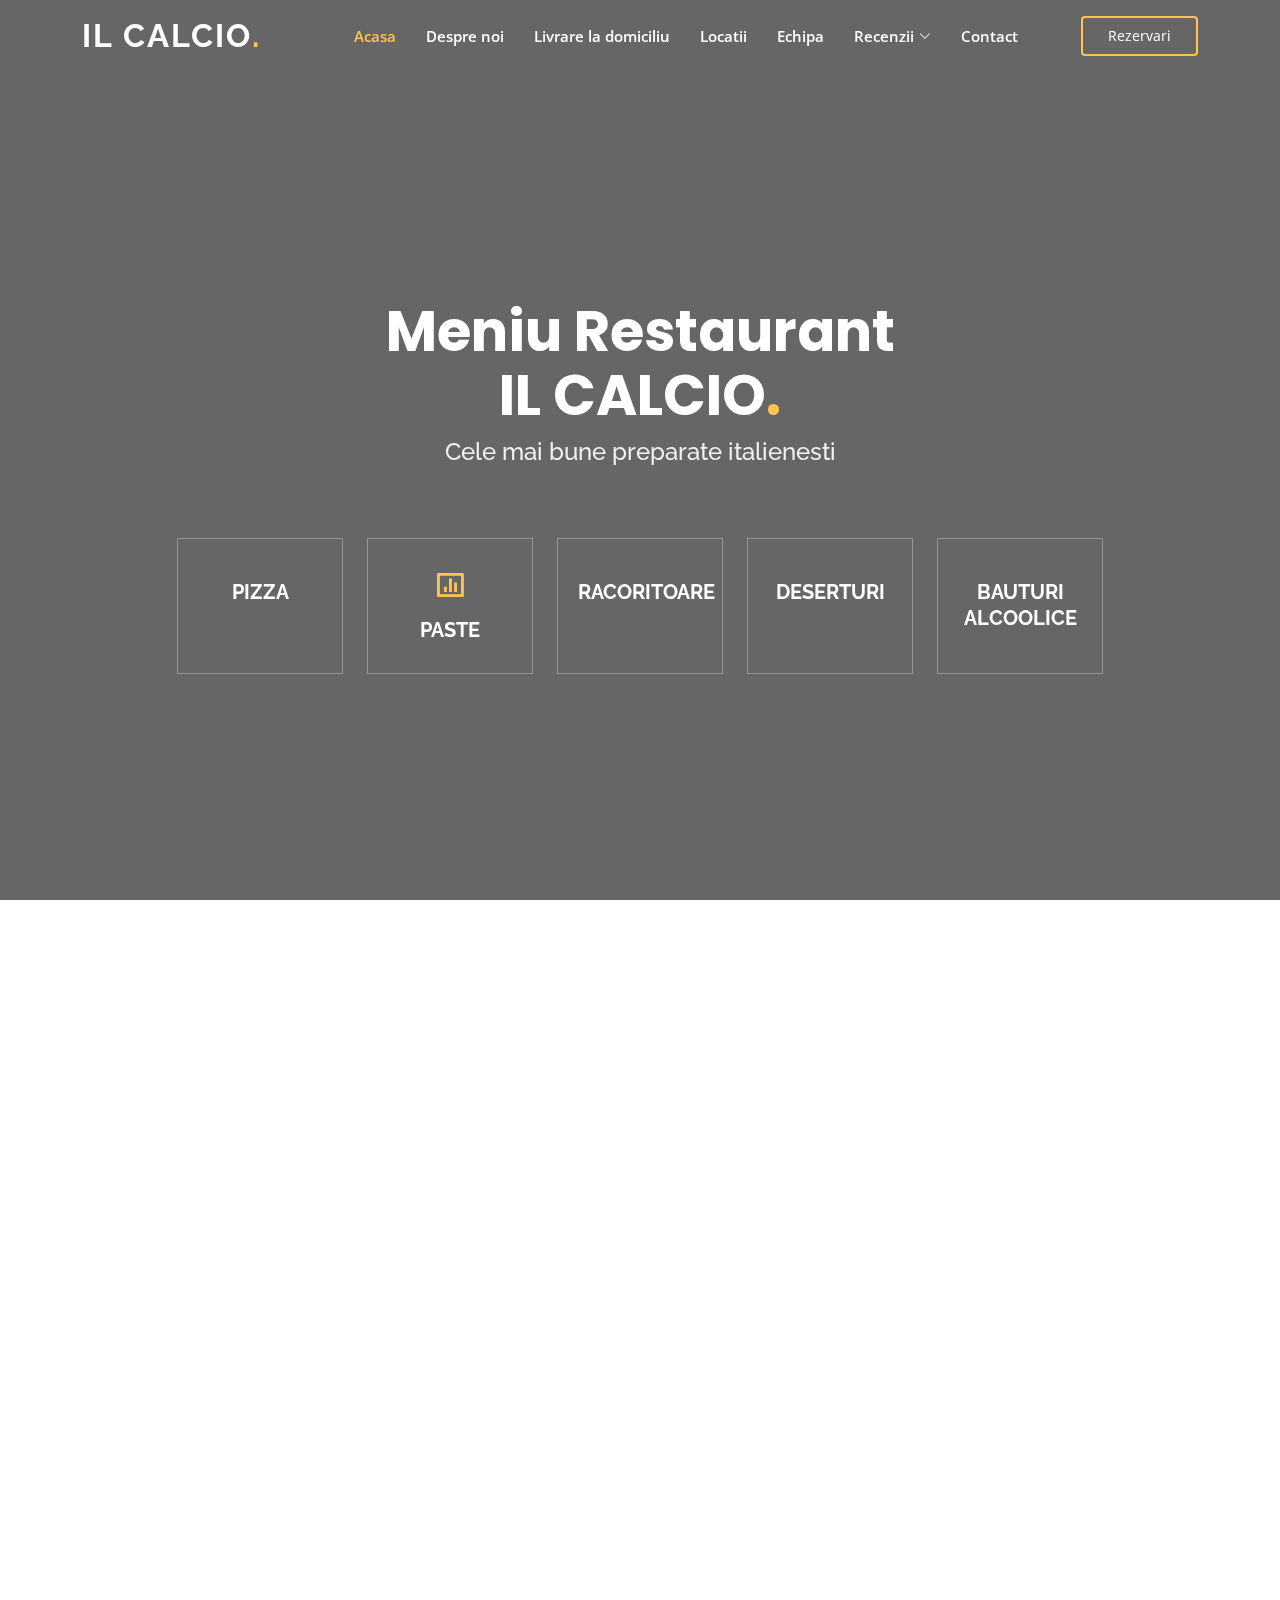
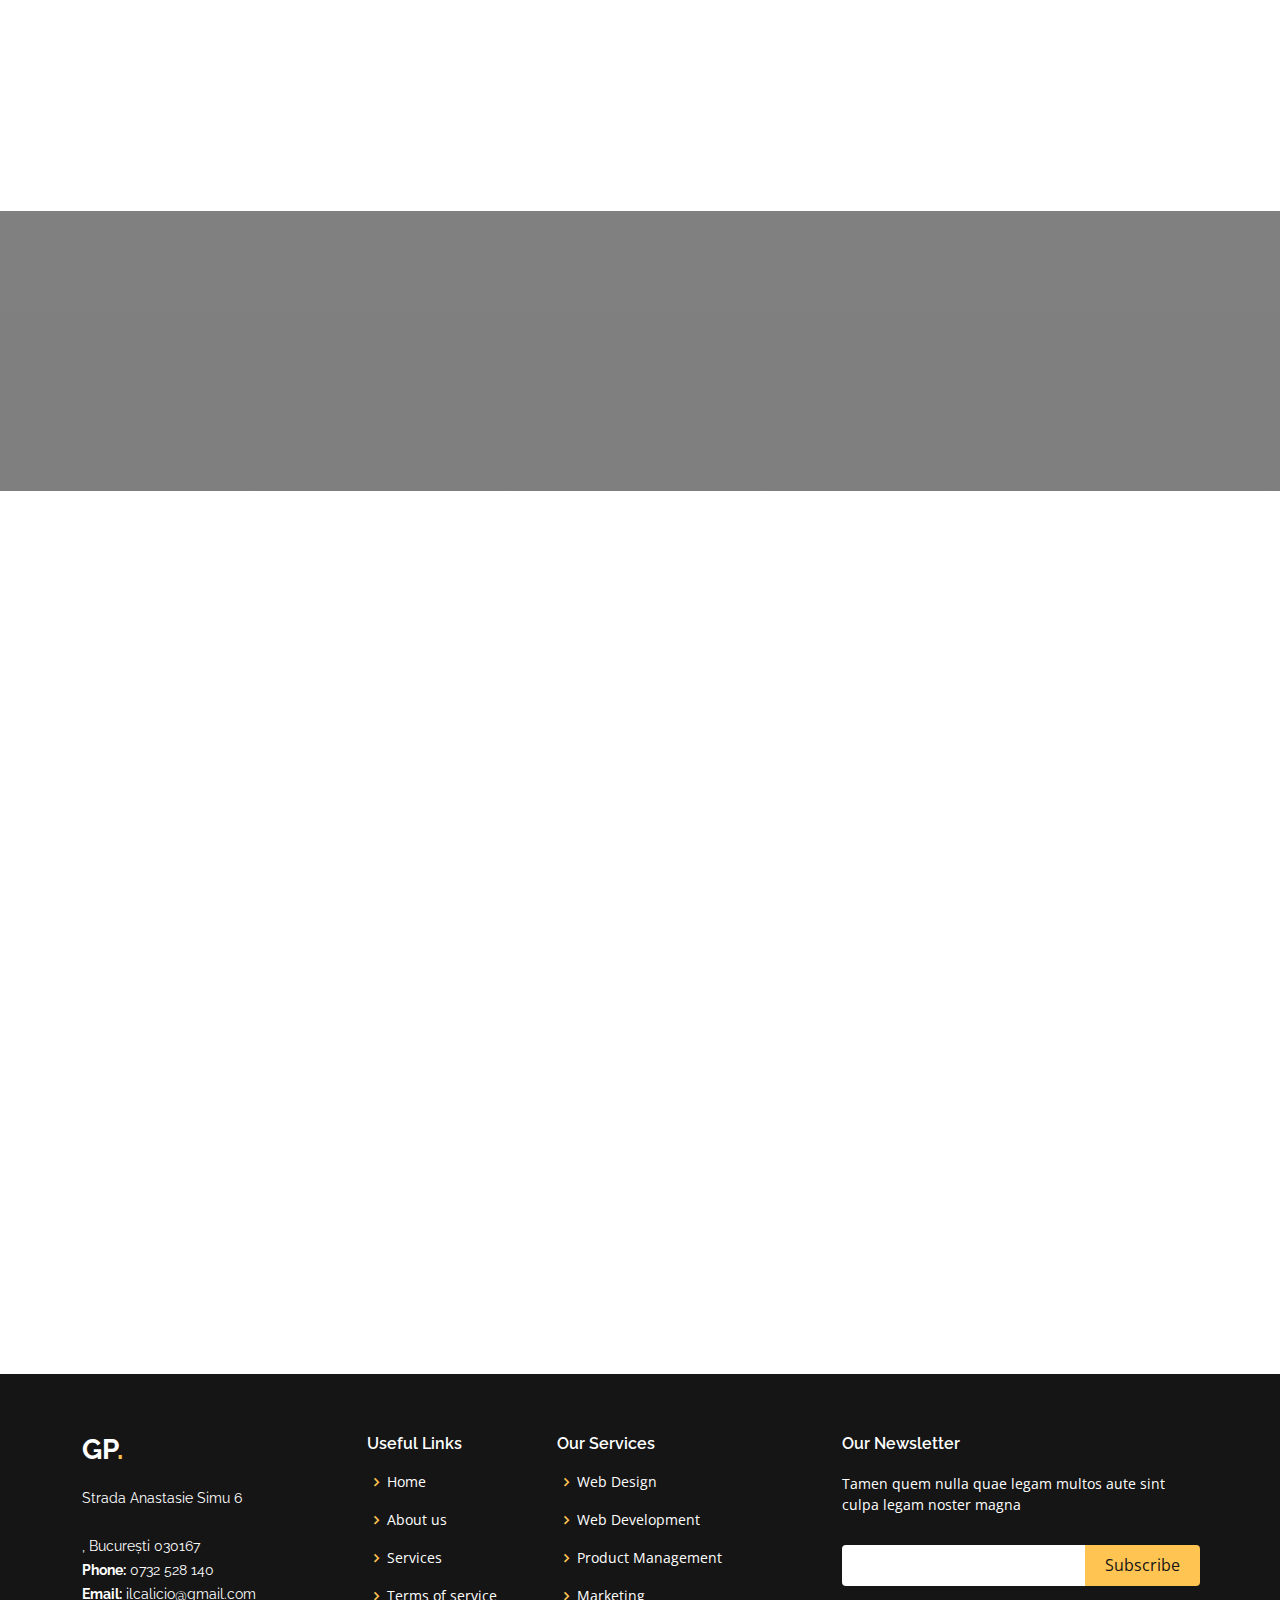
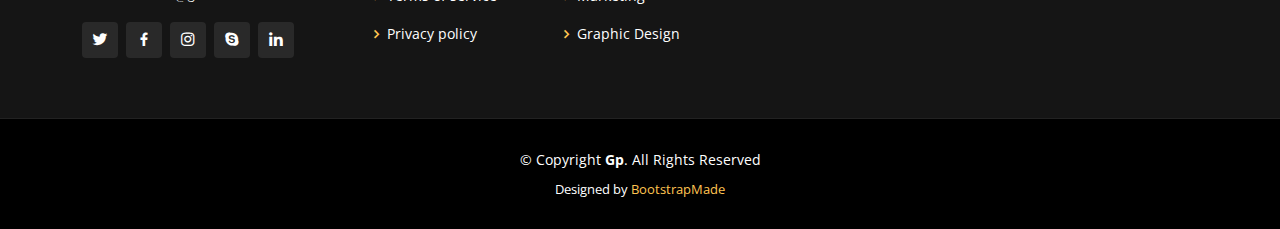
==== index.html @ a925abbf "dsvf" ====
<!DOCTYPE html>
<html lang="en">

<head>
  <meta charset="utf-8">
  <meta content="width=device-width, initial-scale=1.0" name="viewport">

  <title>Gp Bootstrap Template - Index</title>
  <meta content="" name="description">
  <meta content="" name="keywords">

  <!-- Favicons -->
  <link href="assets/img/favicon.png" rel="icon">
  <link href="assets/img/apple-touch-icon.png" rel="apple-touch-icon">

  <!-- Google Fonts -->
  <link href="https://fonts.googleapis.com/css?family=Open+Sans:300,300i,400,400i,600,600i,700,700i|Raleway:300,300i,400,400i,500,500i,600,600i,700,700i|Poppins:300,300i,400,400i,500,500i,600,600i,700,700i" rel="stylesheet">

  <!-- Vendor CSS Files -->
  <link href="assets/vendor/aos/aos.css" rel="stylesheet">
  <link href="assets/vendor/bootstrap/css/bootstrap.min.css" rel="stylesheet">
  <link href="assets/vendor/bootstrap-icons/bootstrap-icons.css" rel="stylesheet">
  <link href="assets/vendor/boxicons/css/boxicons.min.css" rel="stylesheet">
  <link href="assets/vendor/glightbox/css/glightbox.min.css" rel="stylesheet">
  <link href="assets/vendor/remixicon/remixicon.css" rel="stylesheet">
  <link href="assets/vendor/swiper/swiper-bundle.min.css" rel="stylesheet">
  <link rel="stylesheet" href="https://cdnjs.cloudflare.com/ajax/libs/font-awesome/6.4.0/css/all.min.css" integrity="sha512-iecdLmaskl7CVkqkXNQ/ZH/XLlvWZOJyj7Yy7tcenmpD1ypASozpmT/E0iPtmFIB46ZmdtAc9eNBvH0H/ZpiBw==" crossorigin="anonymous" referrerpolicy="no-referrer" />
  <!-- Template Main CSS File -->
  <link href="assets/css/style.css" rel="stylesheet">

  <!-- =======================================================
  * Template Name: Gp
  * Updated: Mar 10 2023 with Bootstrap v5.2.3
  * Template URL: https://bootstrapmade.com/gp-free-multipurpose-html-bootstrap-template/
  * Author: BootstrapMade.com
  * License: https://bootstrapmade.com/license/
  ======================================================== -->
</head>

<body>

  <!-- ======= Header ======= -->
  <header id="header" class="fixed-top ">
    <div class="container d-flex align-items-center justify-content-lg-between">

      <h1 class="logo me-auto me-lg-0"><a href="index.html">IL calcio<span>.</span></a></h1>
      <!-- Uncomment below if you prefer to use an image logo -->
      <!-- <a href="index.html" class="logo me-auto me-lg-0"><img src="assets/img/logo.png" alt="" class="img-fluid"></a>-->

      <nav id="navbar" class="navbar order-last order-lg-0">
        <ul>
          <li><a class="nav-link scrollto active" href="#hero">Acasa</a></li>
          <li><a class="nav-link scrollto" href="#about">Despre noi</a></li>
          <li><a class="nav-link scrollto" href="#services">Livrare la domiciliu</a></li>
          <li><a class="nav-link scrollto " href="#portfolio">Locatii</a></li>
          <li><a class="nav-link scrollto" href="#team">Echipa</a></li>
          <li class="dropdown"><a href="#"><span>Recenzii</span> <i class="bi bi-chevron-down"></i></a>
            <ul>
              <li><a href="#">Drop Down 1</a></li>
              <li class="dropdown"><a href="#"><span>Deep Drop Down</span> <i class="bi bi-chevron-right"></i></a>
                <ul>
                  <li><a href="#">Deep Drop Down 1</a></li>
                  <li><a href="#">Deep Drop Down 2</a></li>
                  <li><a href="#">Deep Drop Down 3</a></li>
                  <li><a href="#">Deep Drop Down 4</a></li>
                  <li><a href="#">Deep Drop Down 5</a></li>
                </ul>
              </li>
              <li><a href="#">Drop Down 2</a></li>
              <li><a href="#">Drop Down 3</a></li>
              <li><a href="#">Drop Down 4</a></li>
            </ul>
          </li>
          <li><a class="nav-link scrollto" href="#contact">Contact</a></li>
        </ul>
        <i class="bi bi-list mobile-nav-toggle"></i>
      </nav><!-- .navbar -->

      <a href="#about" class="get-started-btn scrollto">Rezervari</a>

    </div>
  </header><!-- End Header -->

  <!-- ======= Hero Section ======= -->
  <section id="hero" class="d-flex align-items-center justify-content-center">
    <div class="container" data-aos="fade-up">

      <div class="row justify-content-center" data-aos="fade-up" data-aos-delay="150">
        <div class="col-xl-6 col-lg-8">
          <h1>Meniu Restaurant IL CALCIO<span>.</span></h1>
          <h2>Cele mai bune preparate italienesti</h2>
        </div>
      </div>

      <div class="row gy-4 mt-5 justify-content-center" data-aos="zoom-in" data-aos-delay="250">
        <div class="col-xl-2 col-md-4">
          <div class="icon-box">
            <i class="fa-solid fa-pizza-slice"></i>
            <h3><a href="">PIZZA</a></h3>
          </div>
        </div>
        <div class="col-xl-2 col-md-4">
          <div class="icon-box">
            <i class="ri-bar-chart-box-line"></i>
            <h3><a href="">PASTE</a></h3>
          </div>
        </div>
        <div class="col-xl-2 col-md-4">
          <div class="icon-box">
            <i class="fas fa-glass-cheers"></i>
            <h3><a href="">RACORITOARE</a></h3>
          </div>
        </div>
        <div class="col-xl-2 col-md-4">
          <div class="icon-box">
            <i class="fa-solid fa-cake-slice"></i>
            <h3><a href="">DESERTURI</a></h3>
          </div>
        </div>
        <div class="col-xl-2 col-md-4">
          <div class="icon-box">
            <i class="fas fa-cocktail"></i>
            <h3><a href="">BAUTURI ALCOOLICE</a></h3>
          </div>
        </div>
      </div>

    </div>
  </section><!-- End Hero -->

  <main id="main">

    <!-- ======= About Section ======= -->
    <section id="about" class="about">
      <div class="container" data-aos="fade-up">

        <div class="row">
          <div class="col-lg-6 order-1 order-lg-2" data-aos="fade-left" data-aos-delay="100">
            <img src="https://trattoriailcalcio.com/wp-content/uploads/2014/09/cafe_lounge1.jpg" class="img-fluid" alt="">
          </div>
          <div class="col-lg-6 pt-4 pt-lg-0 order-2 order-lg-1 content" data-aos="fade-right" data-aos-delay="100">
            <h3>Cele mai gustoase preparate din zona Herastrau</h3>
            <p class="fst-italic">
              Lorem ipsum dolor sit amet, consectetur adipiscing elit, sed do eiusmod tempor incididunt ut labore et dolore
              magna aliqua.
            </p>
            <ul>
              <li><i class="ri-check-double-line"></i> 35 de Feluri de Paste.</li>
              <li><i class="ri-check-double-line"></i> Cei mai politicosi ospatari.</li>
              <li><i class="ri-check-double-line"></i> Cea mai variata gama de bauturi</li>
            </ul>
            <p>
              Va asteptam cu mare drag in fiecare zi incepand cu ora 8:00
            </p>
          </div>
        </div>

      </div>
    </section><!-- End About Section -->

 

    <!-- ======= Features Section ======= -->
    <section id="features" class="features">
      <div class="container" data-aos="fade-up">

        <div class="row">
          <div class="image col-lg-6" style='background-image: url("https://savoriurbane.com/wp-content/uploads/2017/08/Spaghete-carbonara-reteta-autentica-italiana-originala-savori-urbane.jpg");' data-aos="fade-right"></div>
          <div class="col-lg-6" data-aos="fade-left" data-aos-delay="100">
            <div class="icon-box mt-5 mt-lg-0" data-aos="zoom-in" data-aos-delay="150">
              <i class="bx bx-receipt"></i>
              <h4>Paste Carbonara</h4>
              <p>Pene, Ou, Parmezan, Bacon</p>
            </div>
            <div class="icon-box mt-5" data-aos="zoom-in" data-aos-delay="150">
              <i class="bx bx-cube-alt"></i>
              <h4>Paste Bolognese</h4>
              <p>Spaghete, carne tocata mix porc+vita, sos de rosii, Parmezan>
            <div class="icon-box mt-5" data-aos="zoom-in" data-aos-delay="150">
              <i class="bx bx-images"></i>
              <h4>Paste Alfredo</h4>
              <p>Penne, smantana de gatit, crema de branza, Parmezan, Piept de pui>
            <div class="icon-box mt-5" data-aos="zoom-in" data-aos-delay="150">
              <i class="bx bx-shield"></i>
              <h4>Paste cu sos Pesto</h4>
              <p>Spaghete, Busuioc, Ierburi aromatice, ulei de masline, Parmezan>
          </div>
        </div>

      </div>
    </section><!-- End Features Section -->

    
    <!-- ======= Cta Section ======= -->
    <section id="cta" class="cta">
      <div class="container" data-aos="zoom-in">

        <div class="text-center">
          <h3>Paste gustoase si satioase</h3>
          <p> Va asteptam la restaurantul nostru de la adresa Strada Anastasie Simu 6 sau sa ne incerci preparatele livrate la domiciliu sunand la numarul 0732 528 140</p>
          <a class="cta-btn" href="#">REZERVA ACUM</a>
        </div>

      </div>
    </section><!-- End Cta Section -->

  

    <!-- ==


 

    <!-- ======= Contact Section ======= -->
    <section id="contact" class="contact">
      <div class="container" data-aos="fade-up">

        <div class="section-title">
          <h2>Contact</h2>
          <p>Contact Us</p>
        </div>

        <div>
          <iframe src="https://www.google.com/maps/embed?pb=!1m18!1m12!1m3!1d2846.5831454081376!2d26.082509576640803!3d44.48271669838654!2m3!1f0!2f0!3f0!3m2!1i1024!2i768!4f13.1!3m3!1m2!1s0x40b203f4549eb6eb%3A0x569eb90325eda021!2sIl%20Calcio!5e0!3m2!1sro!2sro!4v1684327018100!5m2!1sro!2sro" width="100%" height="270" style="border:0;" allowfullscreen="" loading="lazy" referrerpolicy="no-referrer-when-downgrade"></iframe>
       
        </div>

        <div class="row mt-5">

          <div class="col-lg-4">
            <div class="info">
              <div class="address">
                <i class="bi bi-geo-alt"></i>
                <h4>Locatia:</h4>
                <p>Anastasie Simu 6, Bucuresti 030 1367</p>
              </div>

              <div class="Ilcalicio@gmail.com">
                <i class="bi bi-envelope"></i>
                <h4>Email:</h4>
                <p>info@example.com</p>
              </div>

              <div class="phone">
                <i class="bi bi-phone"></i>
                <h4>Call:</h4>
                <p>+1 5589 55488 55s</p>
              </div>

            </div>

          </div>

          <div class="col-lg-8 mt-5 mt-lg-0">

            <form action="forms/contact.php" method="post" role="form" class="php-email-form">
              <div class="row">
                <div class="col-md-6 form-group">
                  <input type="text" name="name" class="form-control" id="name" placeholder="Your Name" required>
                </div>
                <div class="col-md-6 form-group mt-3 mt-md-0">
                  <input type="email" class="form-control" name="email" id="email" placeholder="Your Email" required>
                </div>
              </div>
              <div class="form-group mt-3">
                <input type="text" class="form-control" name="subject" id="subject" placeholder="Subject" required>
              </div>
              <div class="form-group mt-3">
                <textarea class="form-control" name="message" rows="5" placeholder="Message" required></textarea>
              </div>
              <div class="my-3">
                <div class="loading">Loading</div>
                <div class="error-message"></div>
                <div class="sent-message">Your message has been sent. Thank you!</div>
              </div>
              <div class="text-center"><button type="submit">Send Message</button></div>
            </form>

          </div>

        </div>

      </div>
    </section><!-- End Contact Section -->

  </main><!-- End #main -->

  <!-- ======= Footer ======= -->
  <footer id="footer">
    <div class="footer-top">
      <div class="container">
        <div class="row">

          <div class="col-lg-3 col-md-6">
            <div class="footer-info">
              <h3>Gp<span>.</span></h3>
              <p>
                Strada Anastasie Simu 6<br>
               <br>, București 030167<br>
                <strong>Phone:</strong> 0732 528 140<br>
                <strong>Email:</strong> ilcalicio@gmail.com<br>
              </p>
              <div class="social-links mt-3">
                <a href="#" class="twitter"><i class="bx bxl-twitter"></i></a>
                <a href="#" class="facebook"><i class="bx bxl-facebook"></i></a>
                <a href="#" class="instagram"><i class="bx bxl-instagram"></i></a>
                <a href="#" class="google-plus"><i class="bx bxl-skype"></i></a>
                <a href="#" class="linkedin"><i class="bx bxl-linkedin"></i></a>
              </div>
            </div>
          </div>

          <div class="col-lg-2 col-md-6 footer-links">
            <h4>Useful Links</h4>
            <ul>
              <li><i class="bx bx-chevron-right"></i> <a href="#">Home</a></li>
              <li><i class="bx bx-chevron-right"></i> <a href="#">About us</a></li>
              <li><i class="bx bx-chevron-right"></i> <a href="#">Services</a></li>
              <li><i class="bx bx-chevron-right"></i> <a href="#">Terms of service</a></li>
              <li><i class="bx bx-chevron-right"></i> <a href="#">Privacy policy</a></li>
            </ul>
          </div>

          <div class="col-lg-3 col-md-6 footer-links">
            <h4>Our Services</h4>
            <ul>
              <li><i class="bx bx-chevron-right"></i> <a href="#">Web Design</a></li>
              <li><i class="bx bx-chevron-right"></i> <a href="#">Web Development</a></li>
              <li><i class="bx bx-chevron-right"></i> <a href="#">Product Management</a></li>
              <li><i class="bx bx-chevron-right"></i> <a href="#">Marketing</a></li>
              <li><i class="bx bx-chevron-right"></i> <a href="#">Graphic Design</a></li>
            </ul>
          </div>

          <div class="col-lg-4 col-md-6 footer-newsletter">
            <h4>Our Newsletter</h4>
            <p>Tamen quem nulla quae legam multos aute sint culpa legam noster magna</p>
            <form action="" method="post">
              <input type="email" name="email"><input type="submit" value="Subscribe">
            </form>

          </div>

        </div>
      </div>
    </div>

    <div class="container">
      <div class="copyright">
        &copy; Copyright <strong><span>Gp</span></strong>. All Rights Reserved
      </div>
      <div class="credits">
        <!-- All the links in the footer should remain intact. -->
        <!-- You can delete the links only if you purchased the pro version. -->
        <!-- Licensing information: https://bootstrapmade.com/license/ -->
        <!-- Purchase the pro version with working PHP/AJAX contact form: https://bootstrapmade.com/gp-free-multipurpose-html-bootstrap-template/ -->
        Designed by <a href="https://bootstrapmade.com/">BootstrapMade</a>
      </div>
    </div>
  </footer><!-- End Footer -->

  <div id="preloader"></div>
  <a href="#" class="back-to-top d-flex align-items-center justify-content-center"><i class="bi bi-arrow-up-short"></i></a>

  <!-- Vendor JS Files -->
  <script src="assets/vendor/purecounter/purecounter_vanilla.js"></script>
  <script src="assets/vendor/aos/aos.js"></script>
  <script src="assets/vendor/bootstrap/js/bootstrap.bundle.min.js"></script>
  <script src="assets/vendor/glightbox/js/glightbox.min.js"></script>
  <script src="assets/vendor/isotope-layout/isotope.pkgd.min.js"></script>
  <script src="assets/vendor/swiper/swiper-bundle.min.js"></script>
  <script src="assets/vendor/php-email-form/validate.js"></script>

  <!-- Template Main JS File -->
  <script src="assets/js/main.js"></script>

</body>

</html>
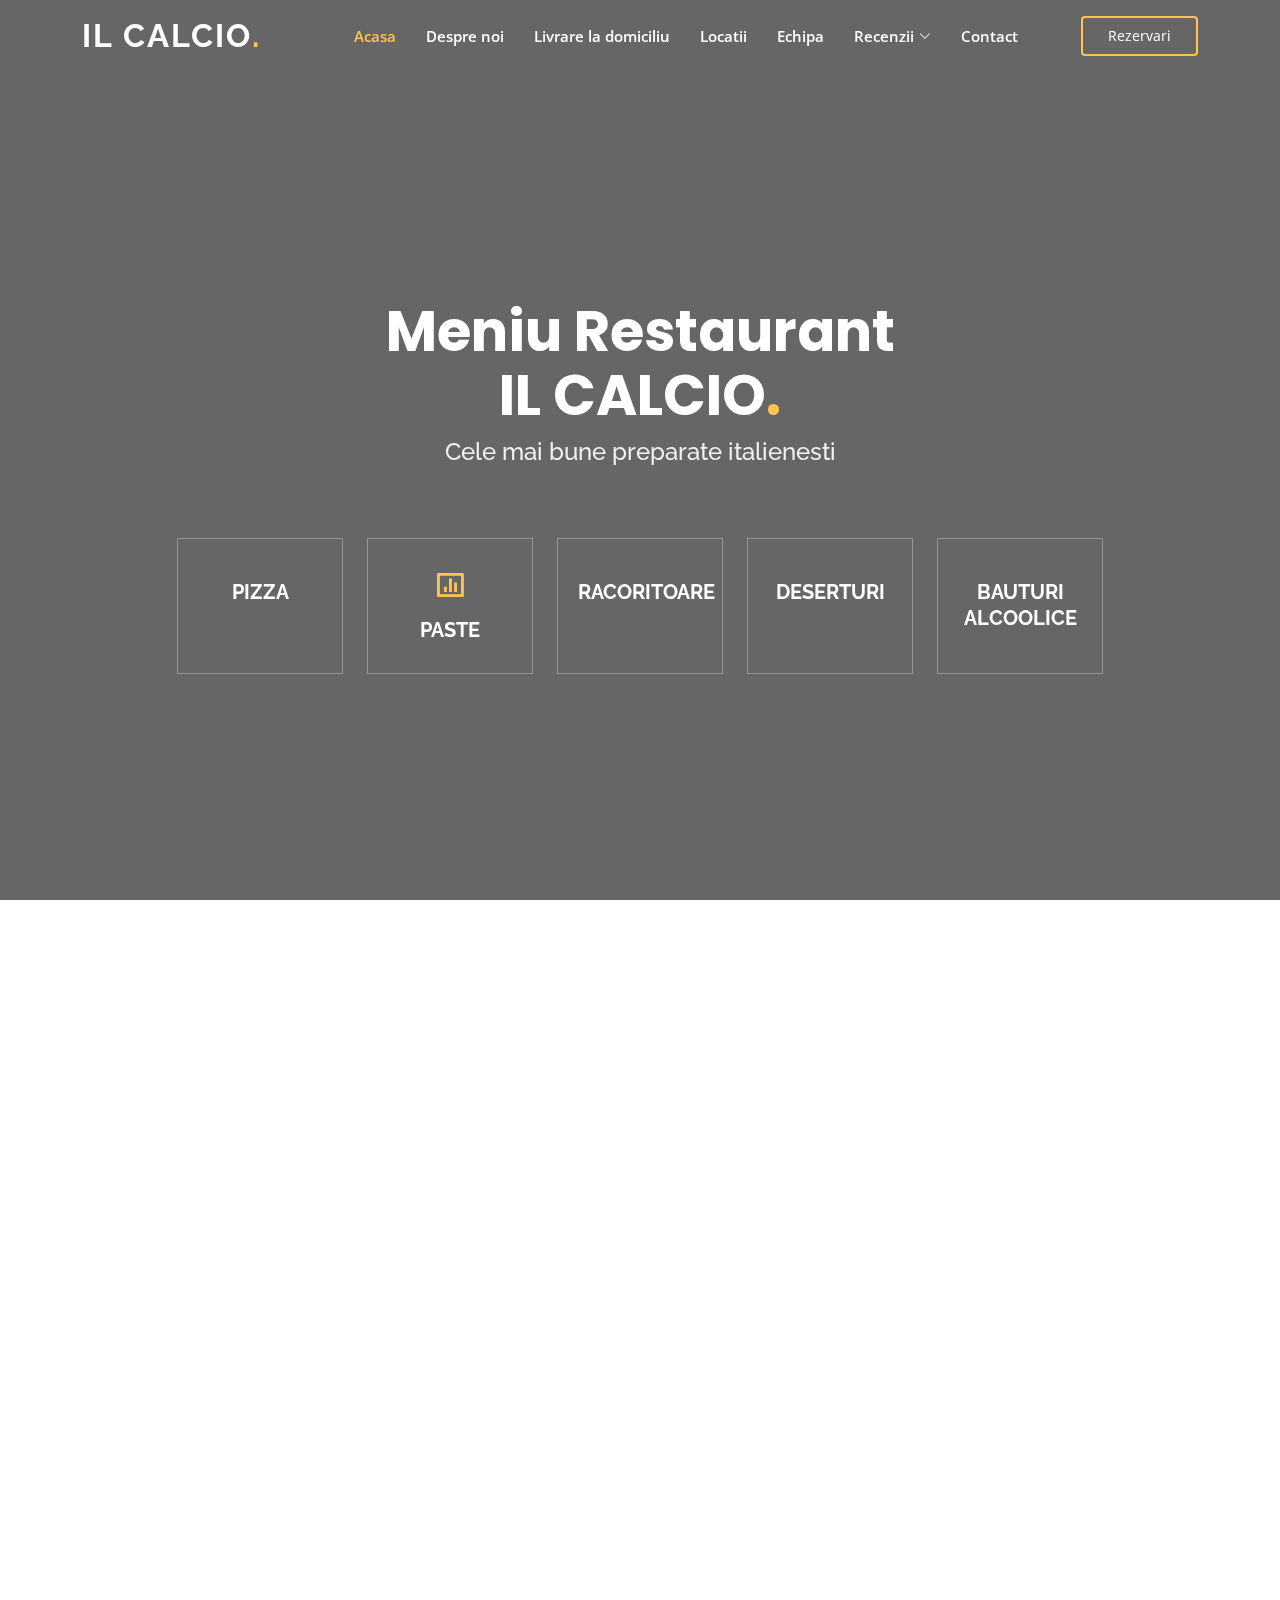
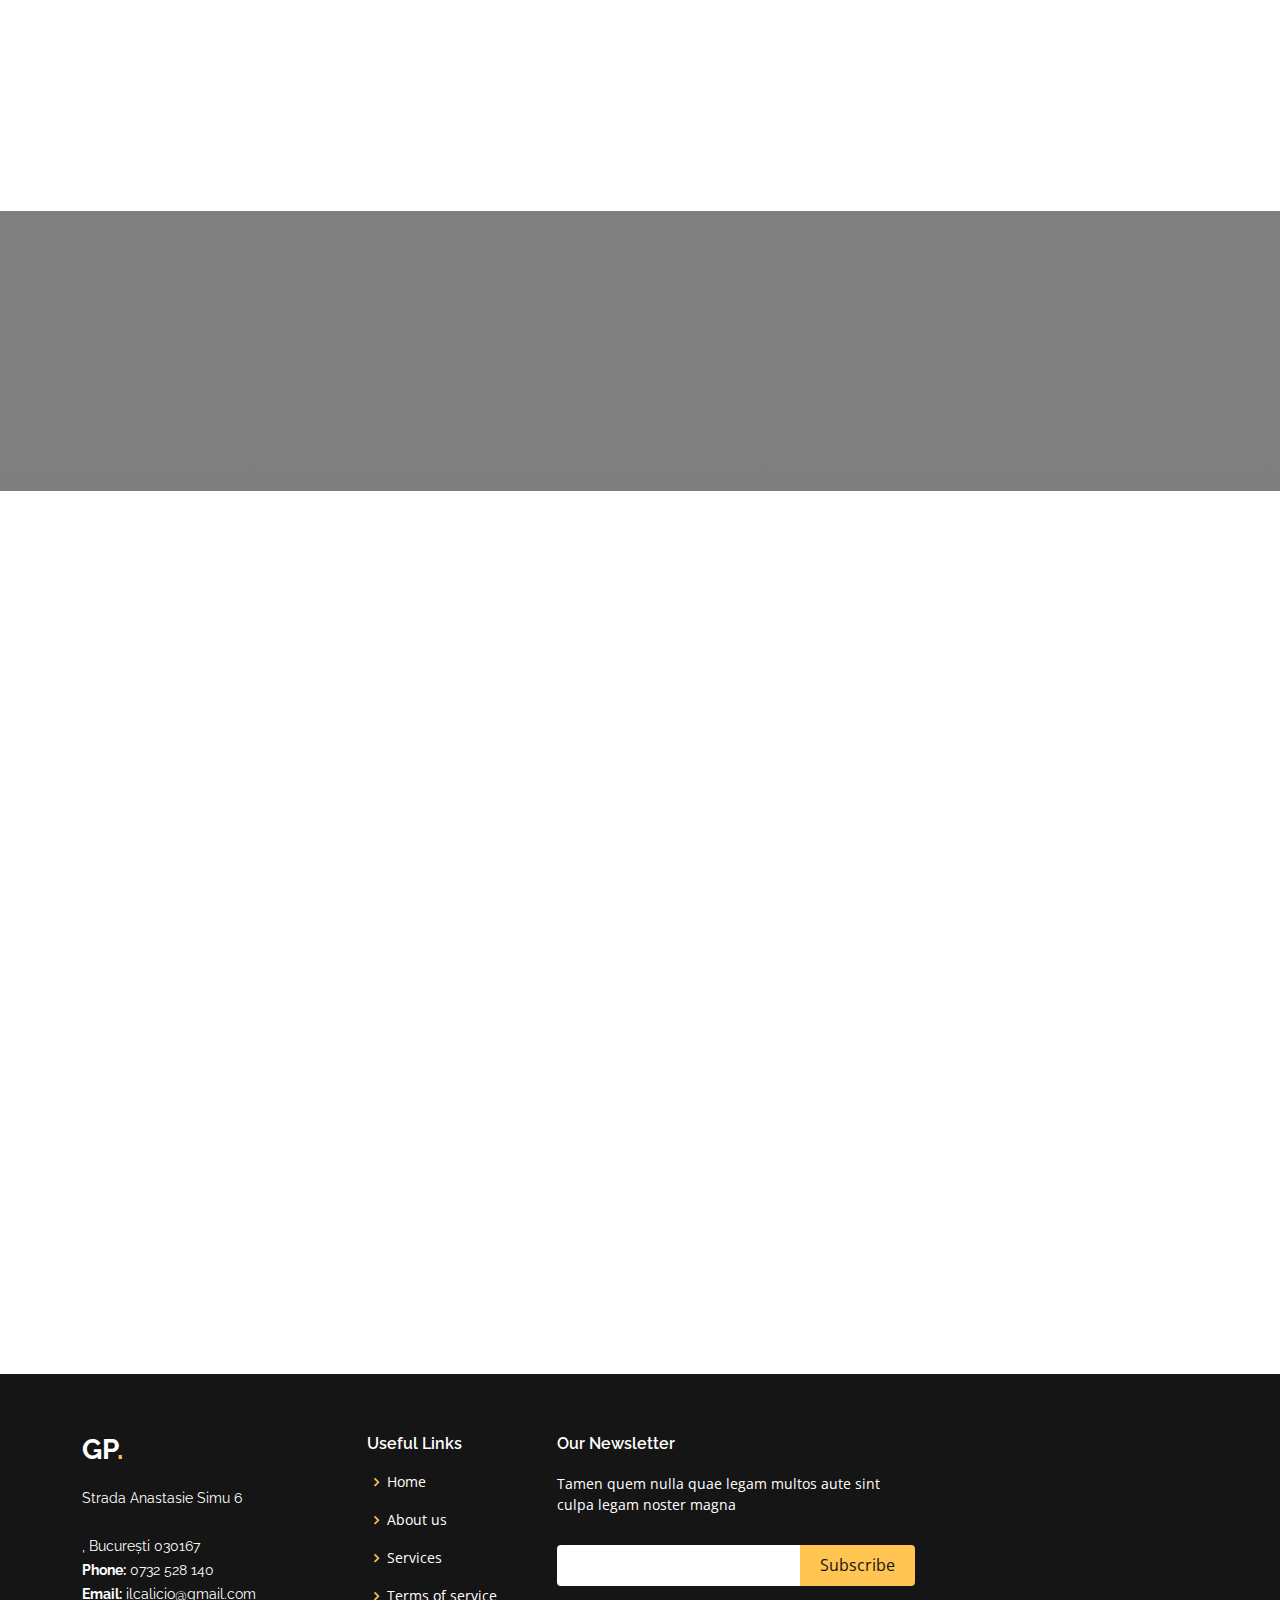
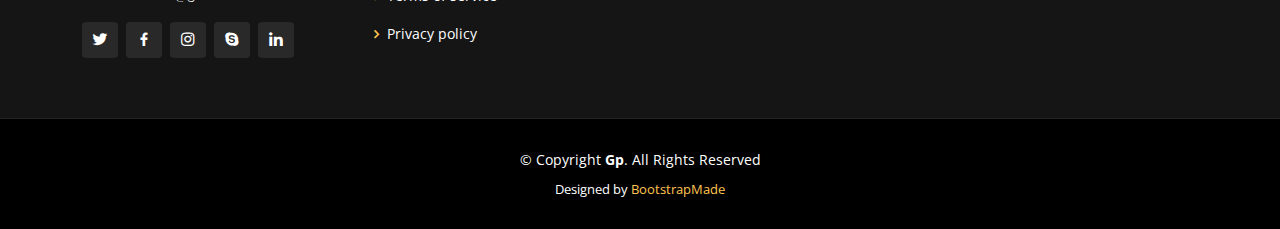
==== commit 60c7888c: "ssafsad" ====
--- a/index.html
+++ b/index.html
@@ -217,7 +217,7 @@
 
         <div class="section-title">
           <h2>Contact</h2>
-          <p>Contact Us</p>
+          <p>Contactati-ne</p>
         </div>
 
         <div>
@@ -243,8 +243,8 @@
 
               <div class="phone">
                 <i class="bi bi-phone"></i>
-                <h4>Call:</h4>
-                <p>+1 5589 55488 55s</p>
+                <h4>Puteti Suna:</h4>
+                <p>0732 528 140</p>
               </div>
 
             </div>
@@ -273,7 +273,7 @@
                 <div class="error-message"></div>
                 <div class="sent-message">Your message has been sent. Thank you!</div>
               </div>
-              <div class="text-center"><button type="submit">Send Message</button></div>
+              <div class="text-center"><button type="submit">Trimiteti mesaj</button></div>
             </form>
 
           </div>
@@ -321,16 +321,7 @@
             </ul>
           </div>
 
-          <div class="col-lg-3 col-md-6 footer-links">
-            <h4>Our Services</h4>
-            <ul>
-              <li><i class="bx bx-chevron-right"></i> <a href="#">Web Design</a></li>
-              <li><i class="bx bx-chevron-right"></i> <a href="#">Web Development</a></li>
-              <li><i class="bx bx-chevron-right"></i> <a href="#">Product Management</a></li>
-              <li><i class="bx bx-chevron-right"></i> <a href="#">Marketing</a></li>
-              <li><i class="bx bx-chevron-right"></i> <a href="#">Graphic Design</a></li>
-            </ul>
-          </div>
+          
 
           <div class="col-lg-4 col-md-6 footer-newsletter">
             <h4>Our Newsletter</h4>
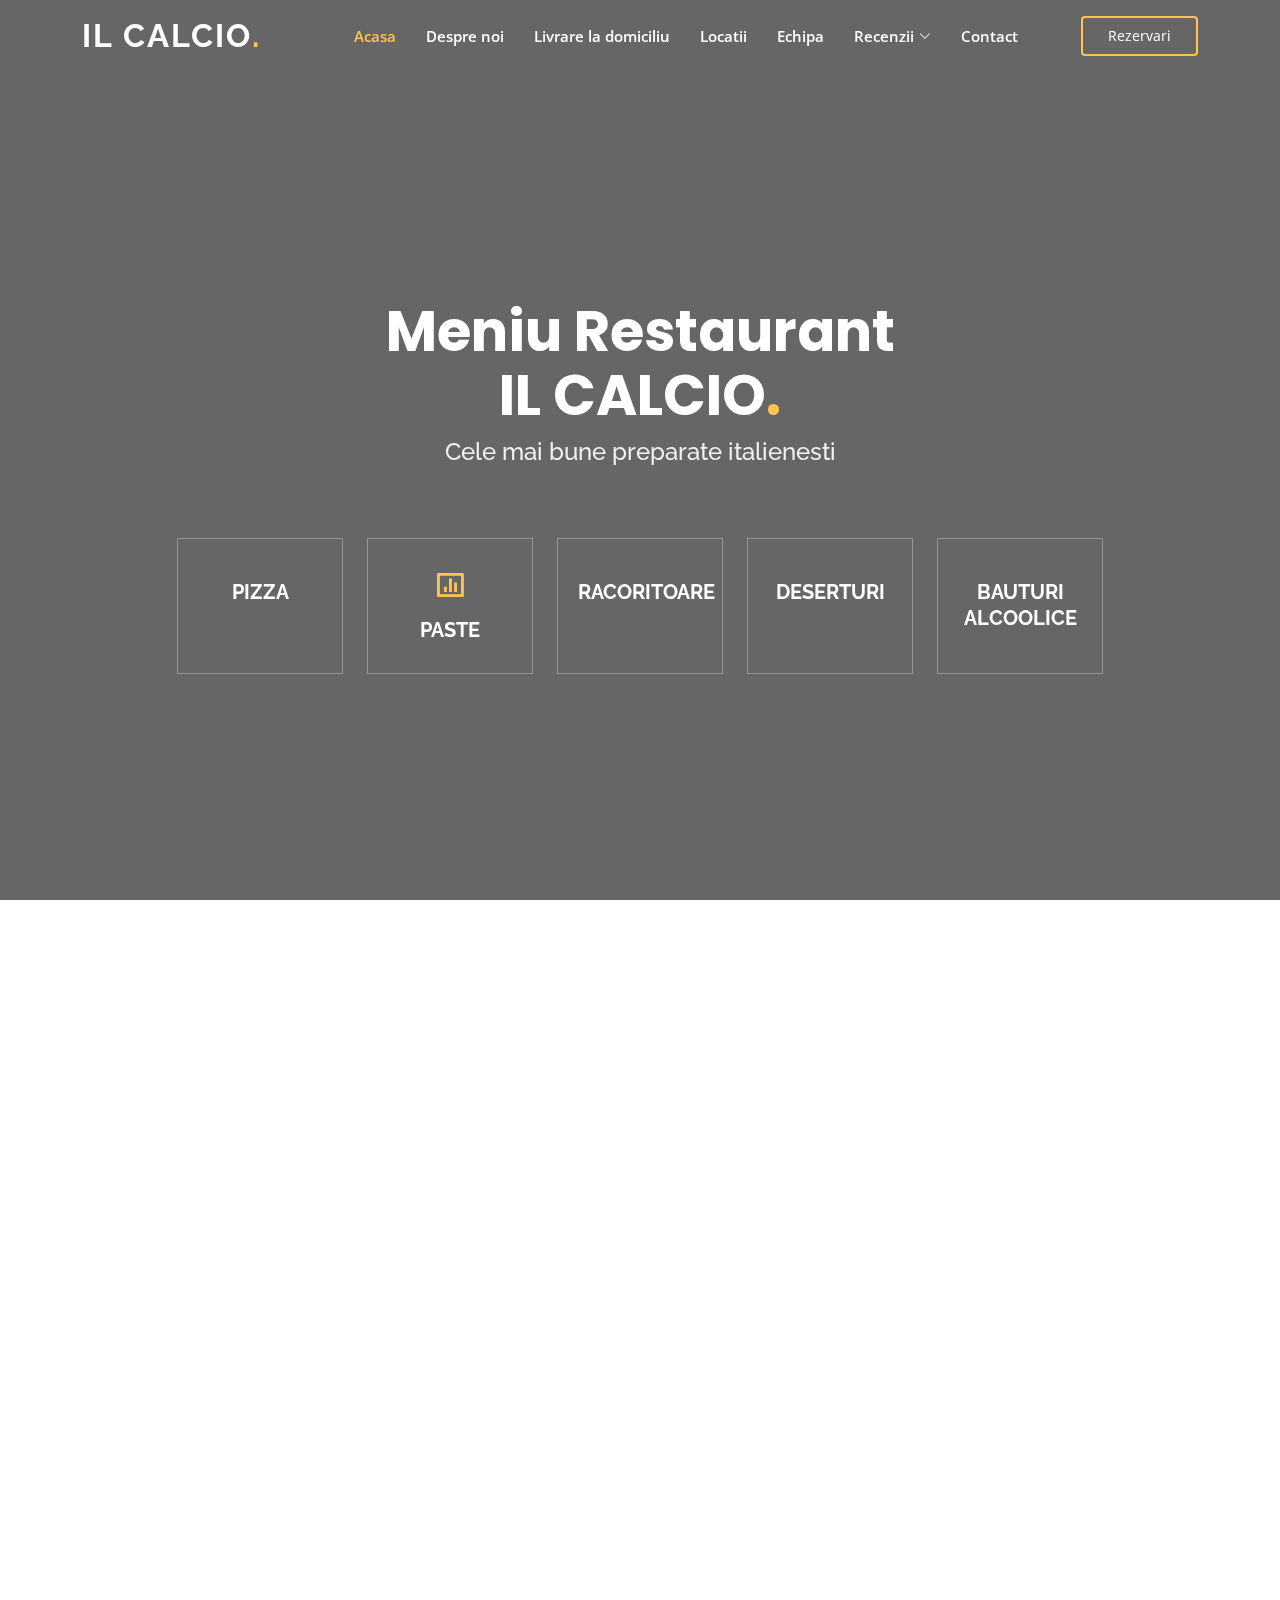
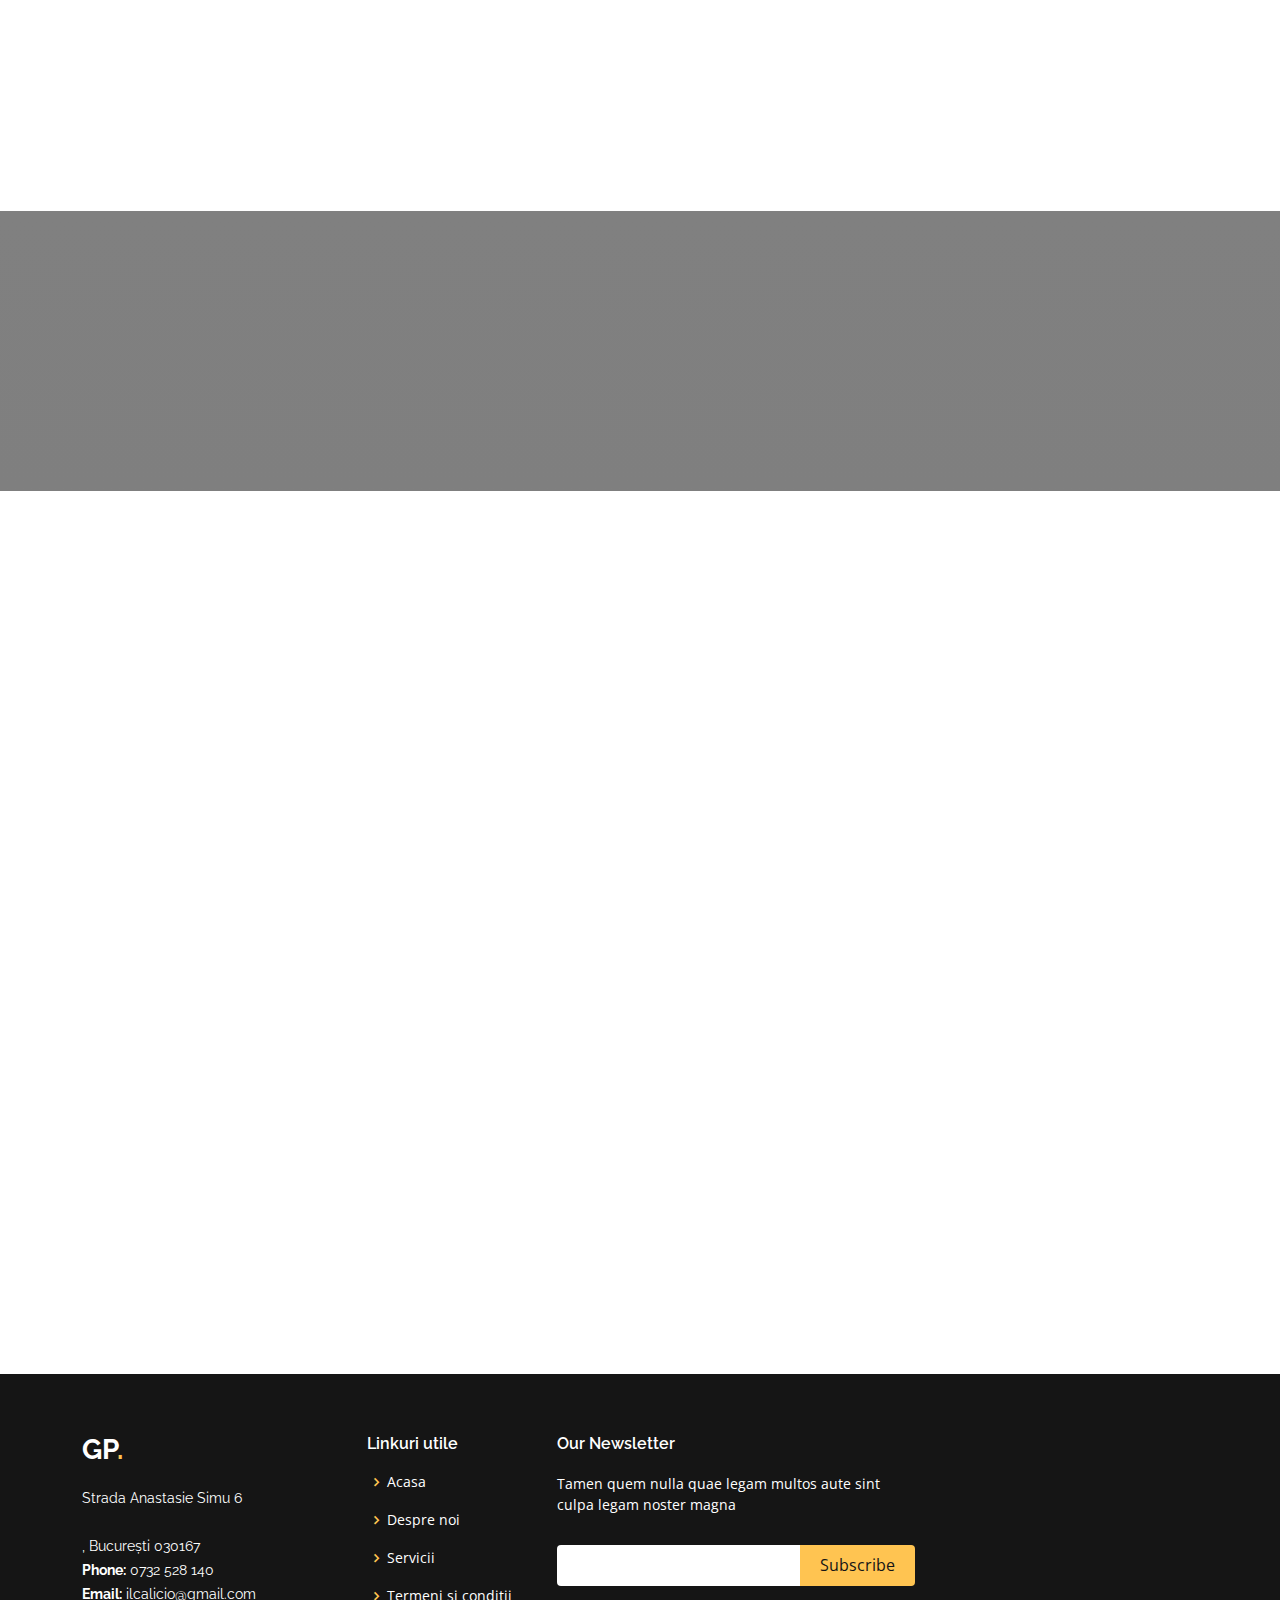
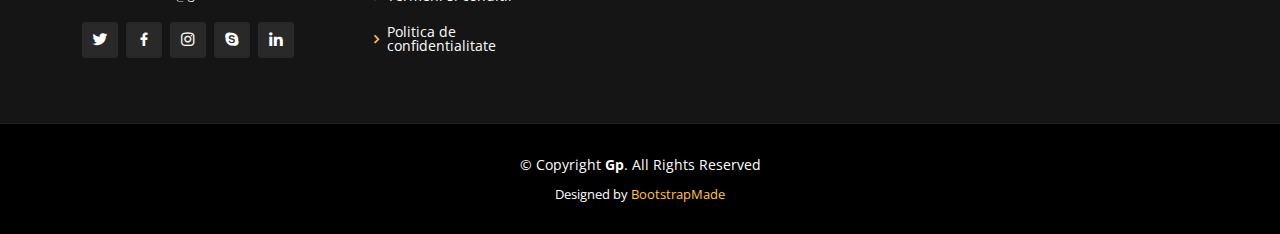
==== commit 4fa1a9a0: "efwae" ====
--- a/index.html
+++ b/index.html
@@ -311,13 +311,13 @@
           </div>
 
           <div class="col-lg-2 col-md-6 footer-links">
-            <h4>Useful Links</h4>
+            <h4>Linkuri utile</h4>
             <ul>
-              <li><i class="bx bx-chevron-right"></i> <a href="#">Home</a></li>
-              <li><i class="bx bx-chevron-right"></i> <a href="#">About us</a></li>
-              <li><i class="bx bx-chevron-right"></i> <a href="#">Services</a></li>
-              <li><i class="bx bx-chevron-right"></i> <a href="#">Terms of service</a></li>
-              <li><i class="bx bx-chevron-right"></i> <a href="#">Privacy policy</a></li>
+              <li><i class="bx bx-chevron-right"></i> <a href="#">Acasa</a></li>
+              <li><i class="bx bx-chevron-right"></i> <a href="#">Despre noi</a></li>
+              <li><i class="bx bx-chevron-right"></i> <a href="#">Servicii</a></li>
+              <li><i class="bx bx-chevron-right"></i> <a href="#">Termeni si conditii</a></li>
+              <li><i class="bx bx-chevron-right"></i> <a href="#">Politica de confidentialitate</a></li>
             </ul>
           </div>
 
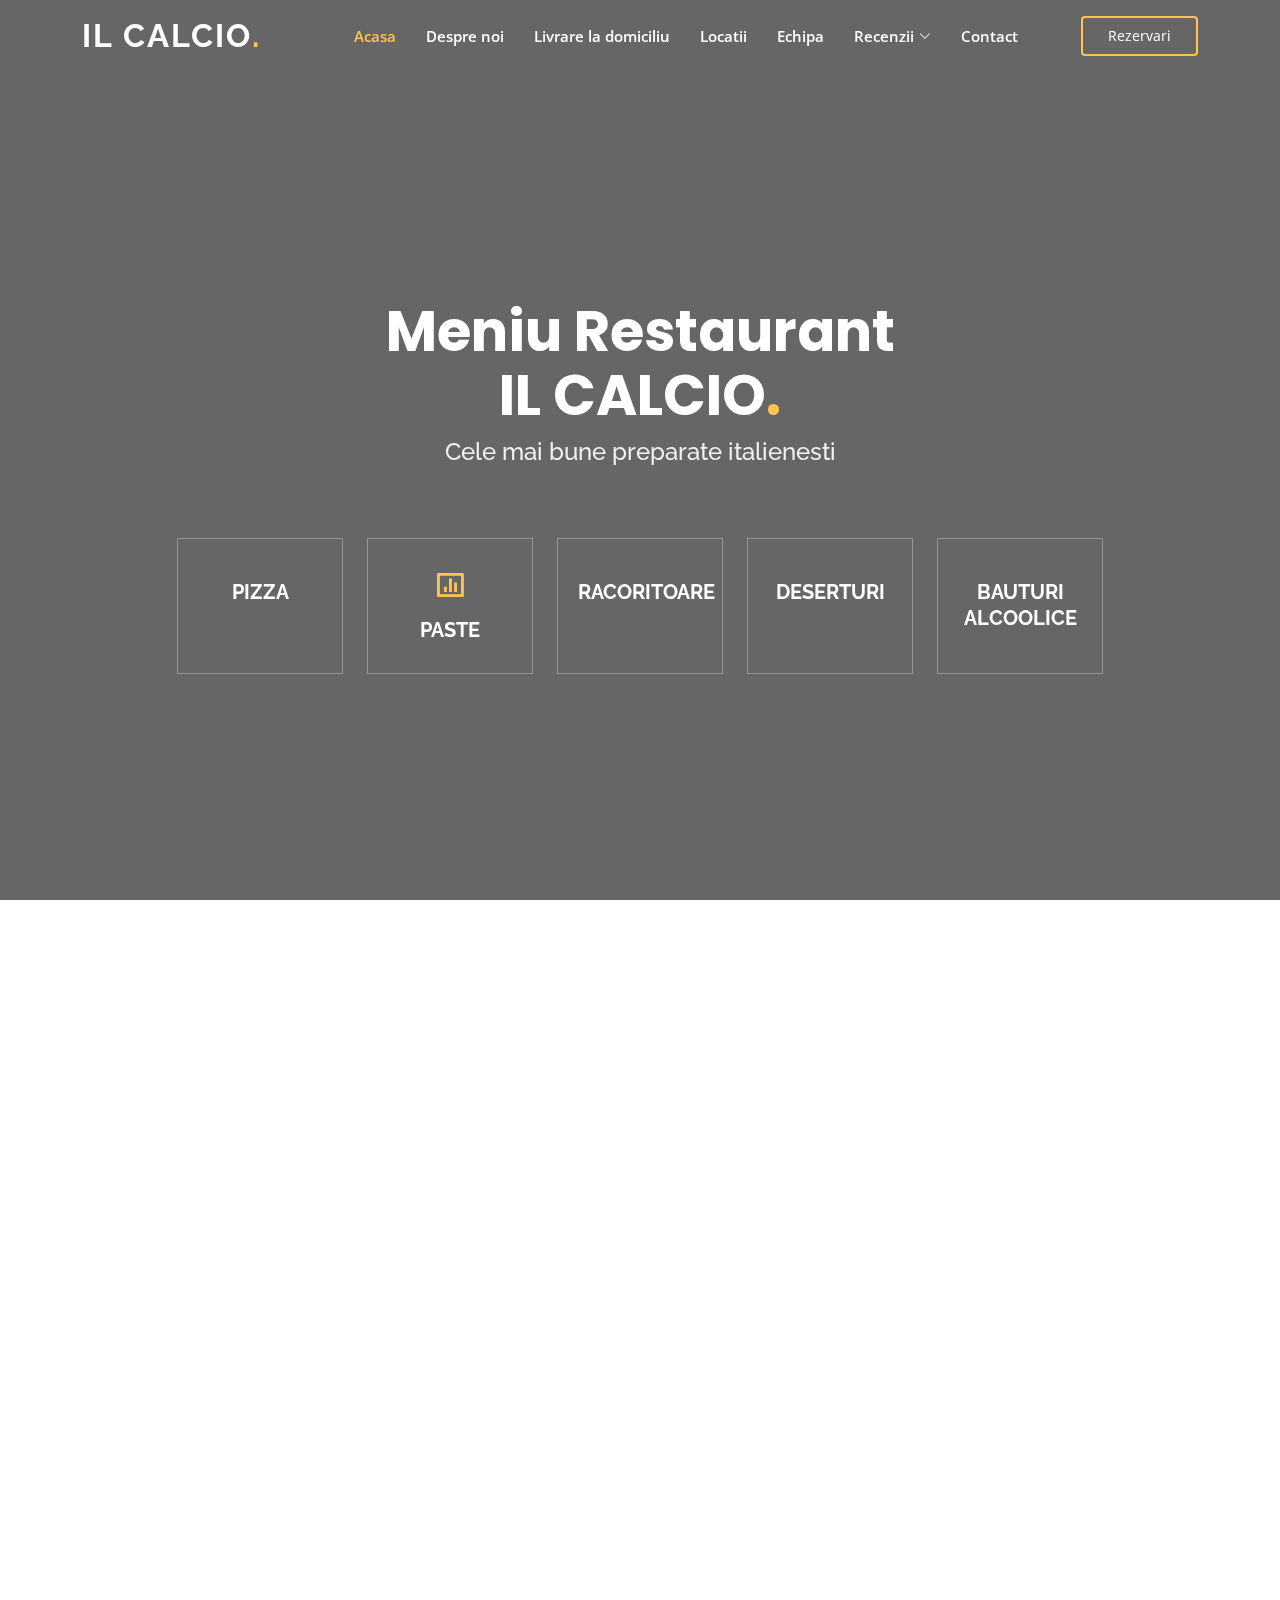
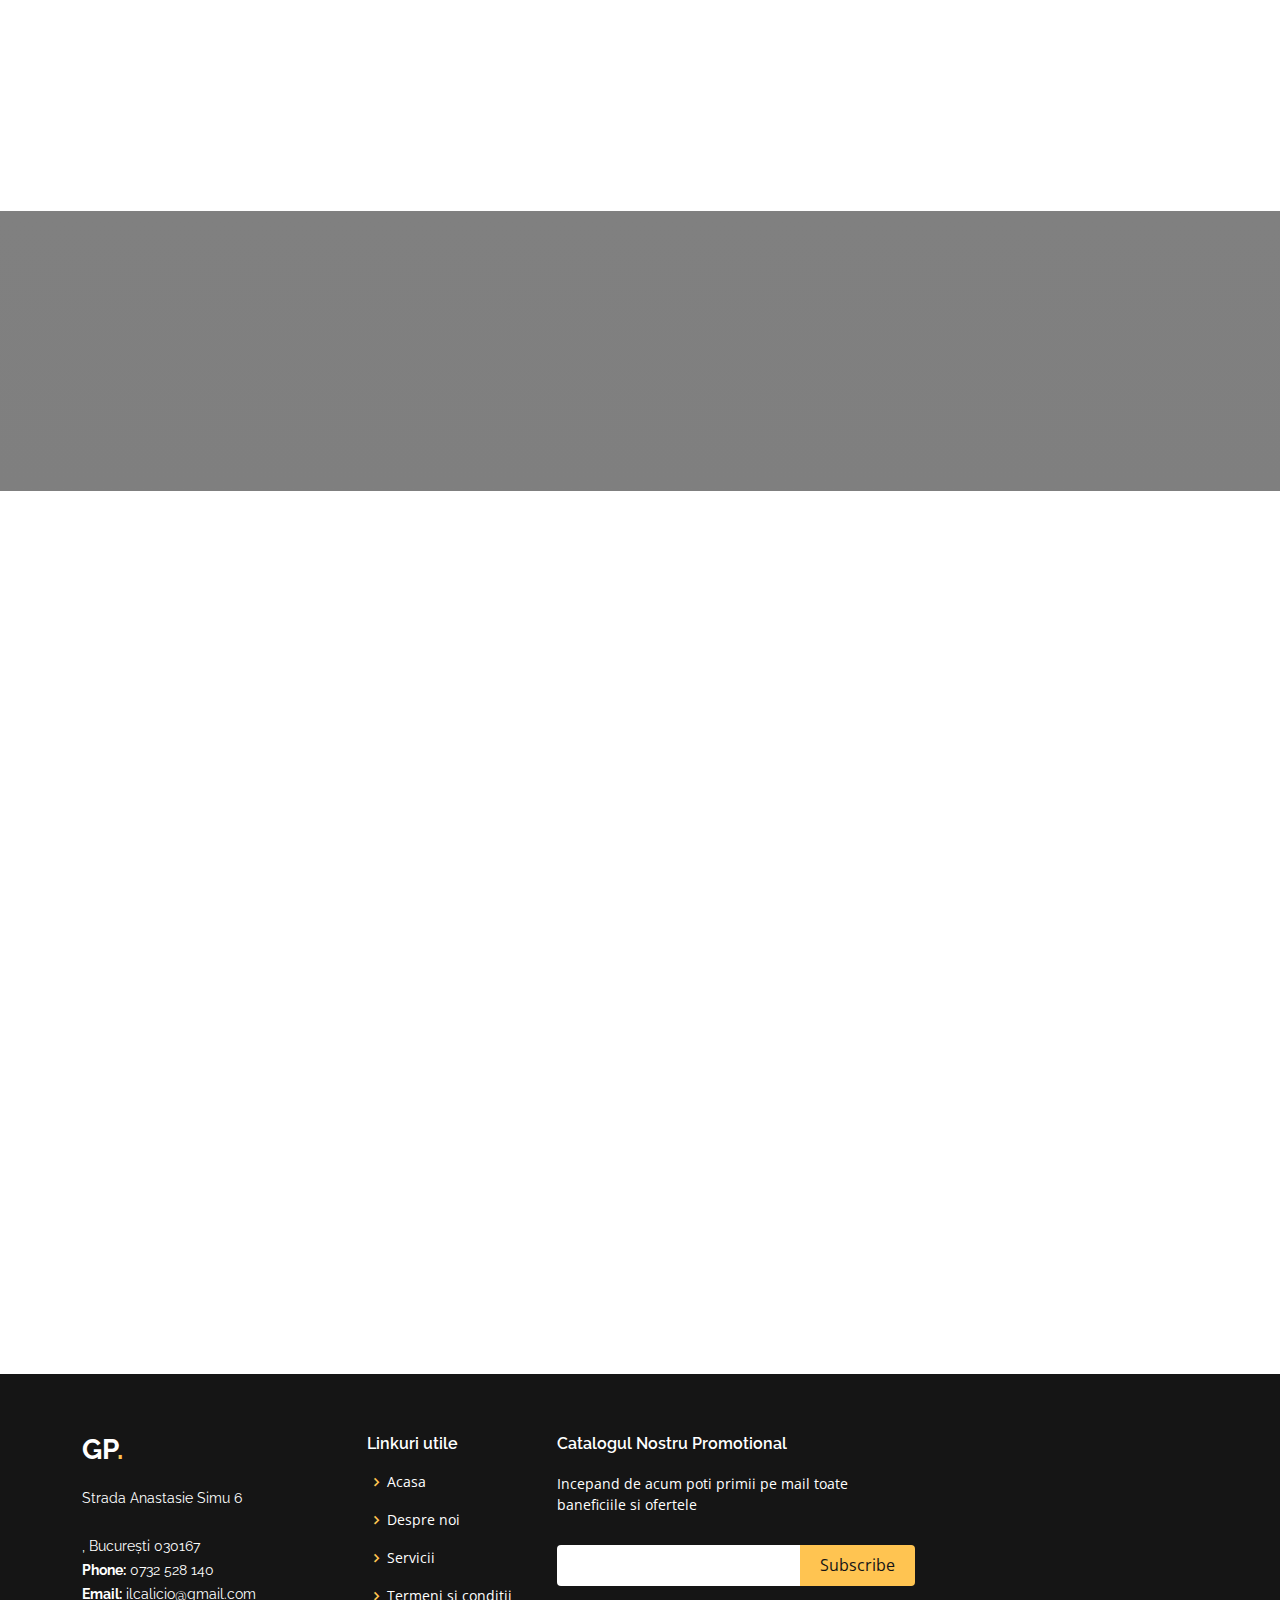
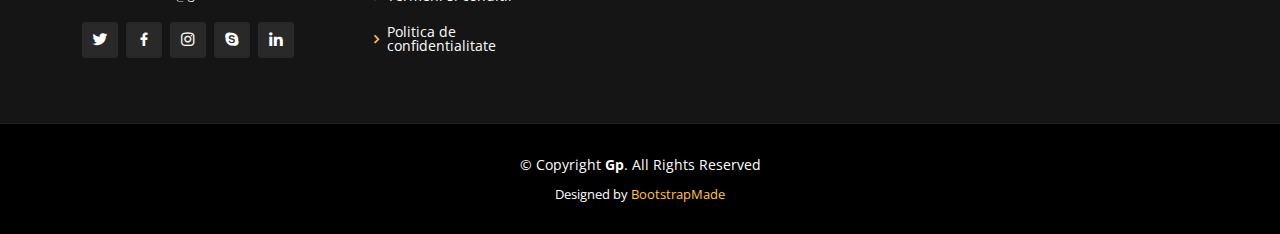
==== commit 02755ff9: "efre" ====
--- a/index.html
+++ b/index.html
@@ -324,8 +324,8 @@
           
 
           <div class="col-lg-4 col-md-6 footer-newsletter">
-            <h4>Our Newsletter</h4>
-            <p>Tamen quem nulla quae legam multos aute sint culpa legam noster magna</p>
+            <h4>Catalogul Nostru Promotional</h4>
+            <p>Incepand de acum poti primii pe mail toate baneficiile si ofertele</p>
             <form action="" method="post">
               <input type="email" name="email"><input type="submit" value="Subscribe">
             </form>
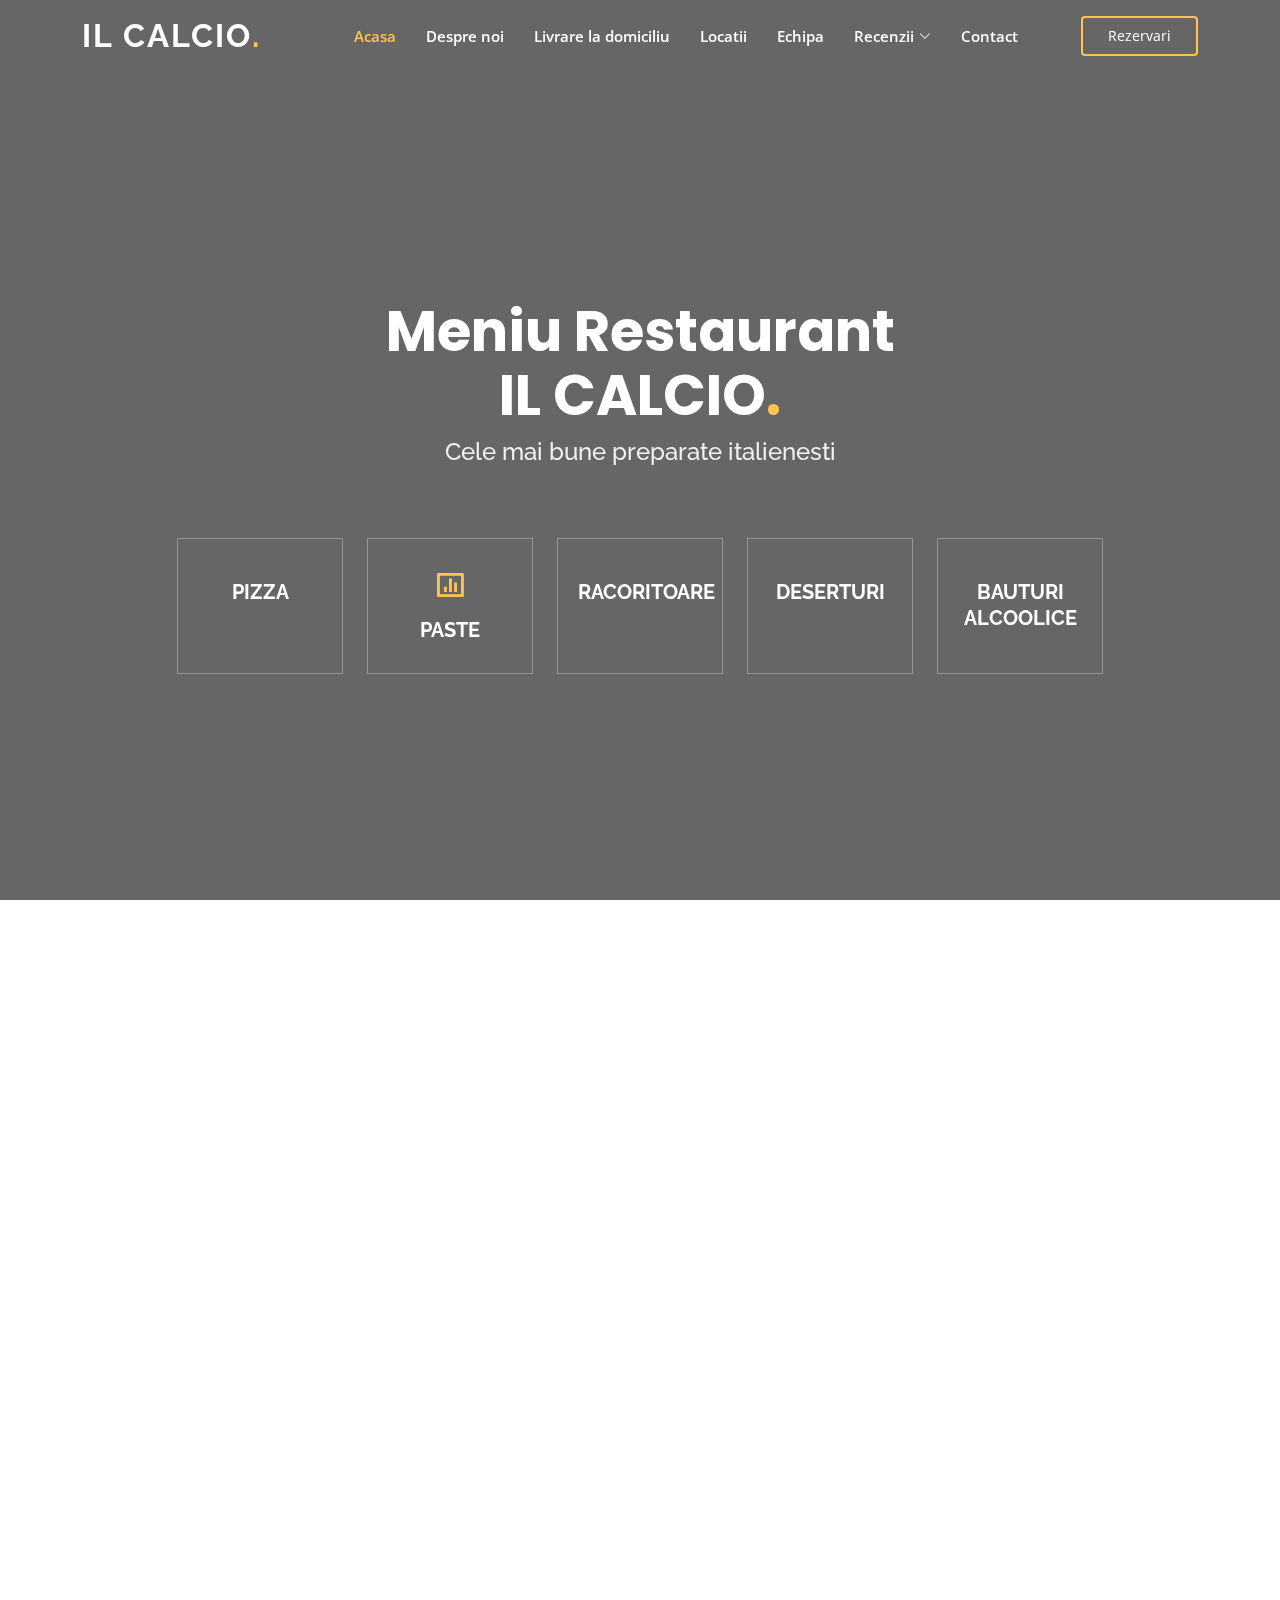
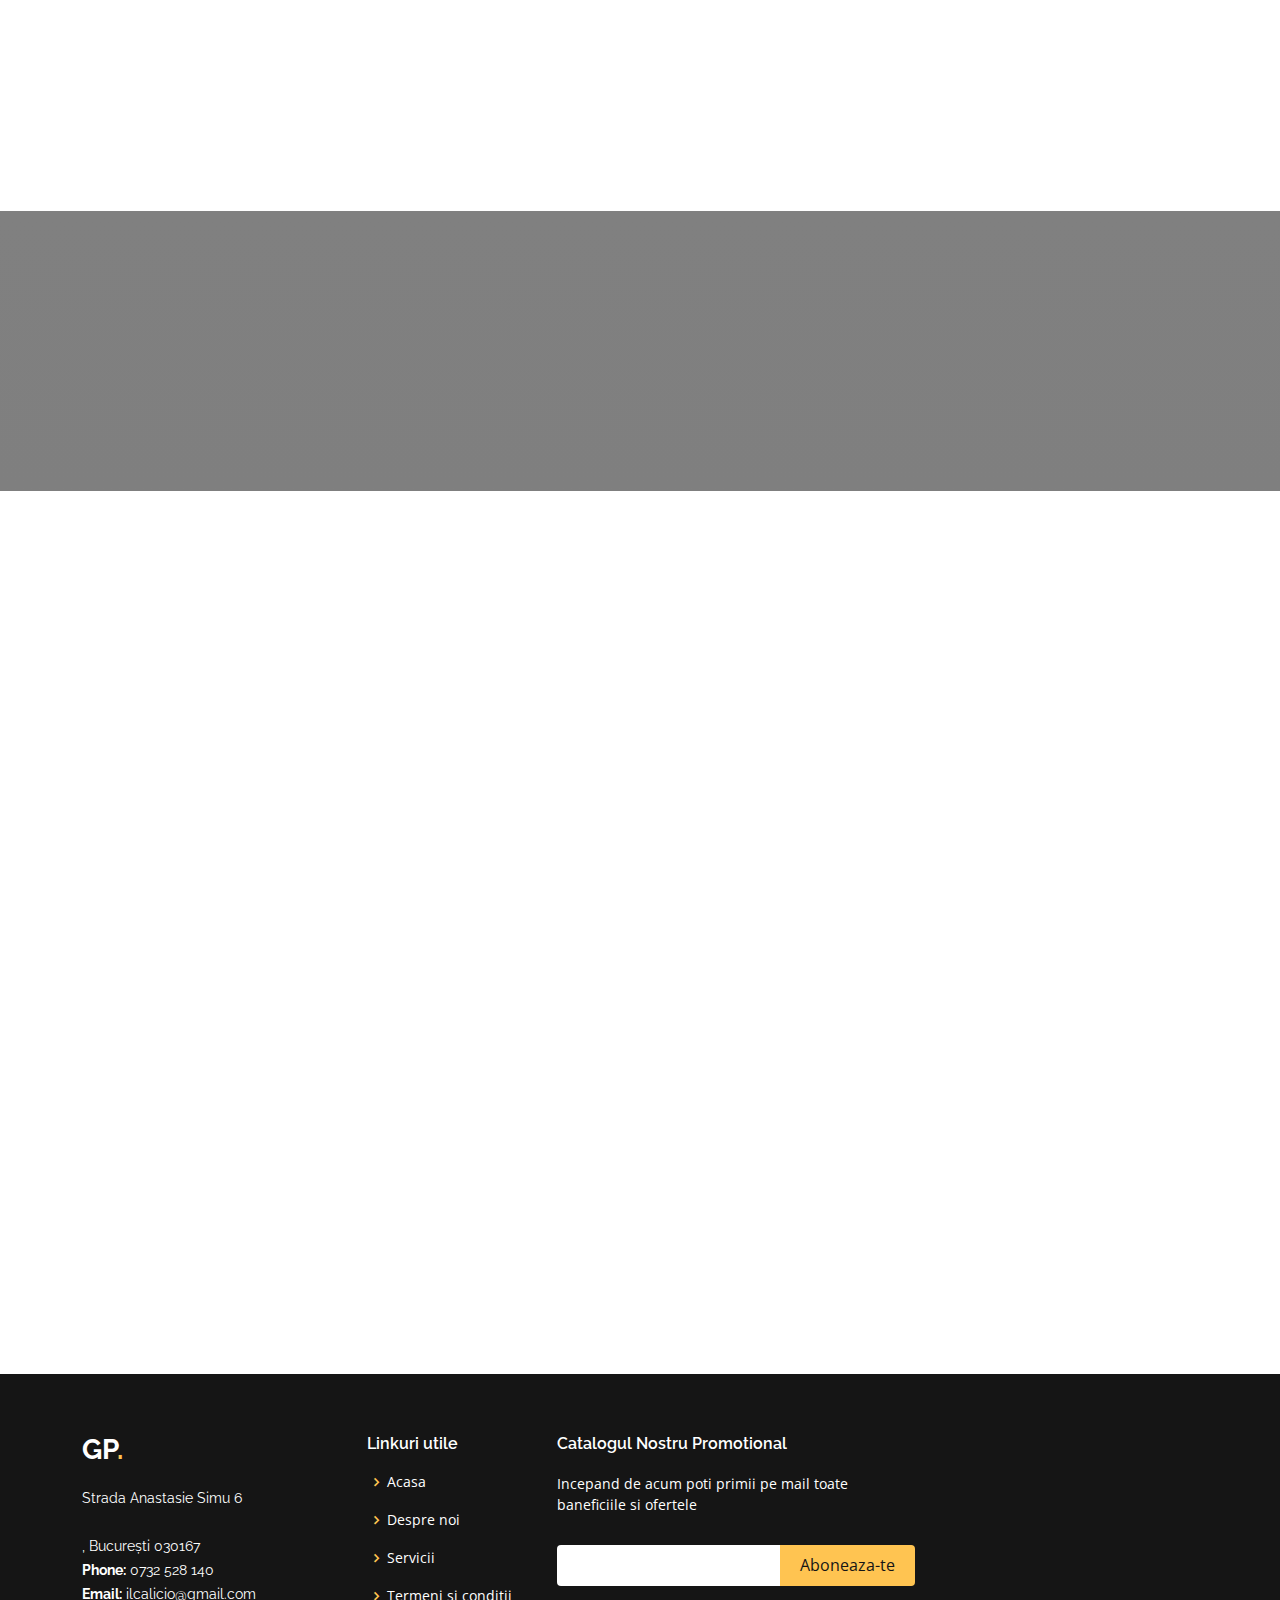
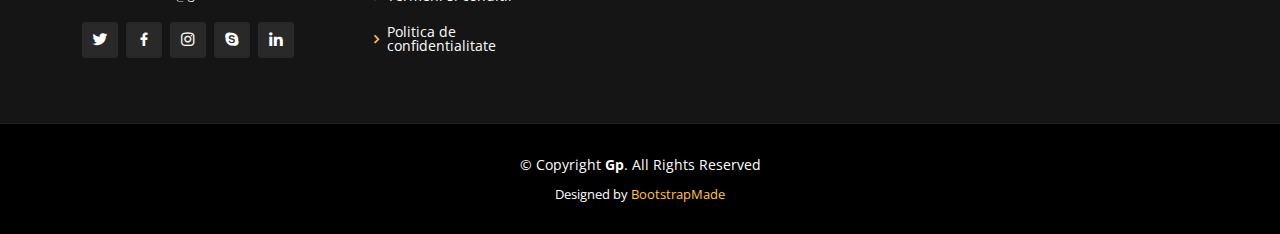
==== commit 9476e213: "sgrdg" ====
--- a/index.html
+++ b/index.html
@@ -327,7 +327,7 @@
             <h4>Catalogul Nostru Promotional</h4>
             <p>Incepand de acum poti primii pe mail toate baneficiile si ofertele</p>
             <form action="" method="post">
-              <input type="email" name="email"><input type="submit" value="Subscribe">
+              <input type="email" name="email"><input type="submit" value="Aboneaza-te">
             </form>
 
           </div>
